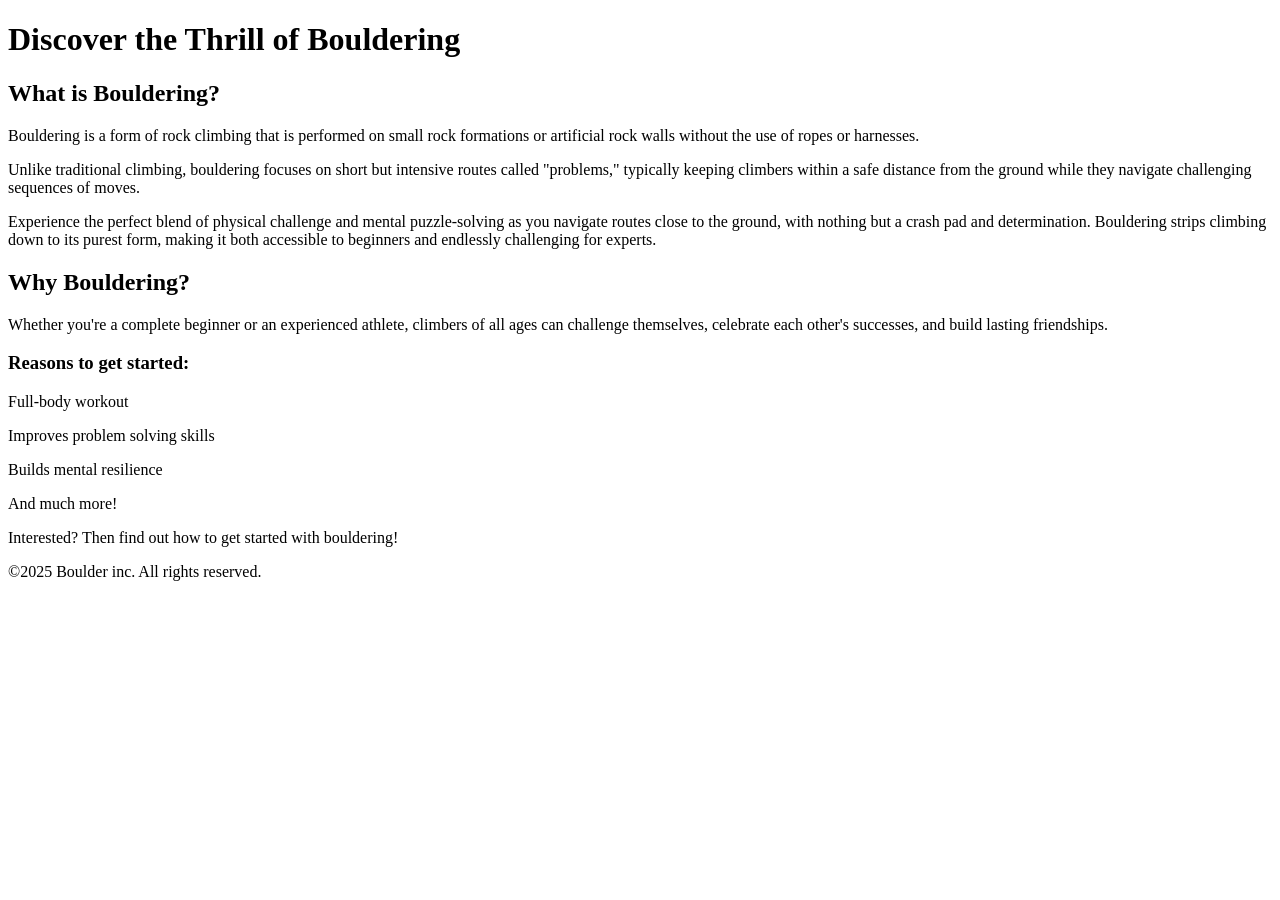
==== first-aproach/index.html @ 35b7844b "adding more folders" ====
<!DOCTYPE html>

<html>
    <!-- Coments, ts does not show up to the public, and bc that i say ts -->
    <head>

        <title>boulder</title>

    </head>

    <body>
        <h1>Discover the Thrill of Bouldering</h1>

        <h2>What is Bouldering?</h2>
        <p>Bouldering is a form of rock climbing that is performed on small rock formations or artificial rock walls without the use of ropes or harnesses. </p>
        <p>Unlike traditional climbing, bouldering focuses on short but intensive routes called "problems," typically keeping climbers within a safe distance from the ground while they navigate challenging sequences of moves.</p>
        <p>Experience the perfect blend of physical challenge and mental puzzle-solving as you navigate routes close to the ground, with nothing but a crash pad and determination. Bouldering strips climbing down to its purest form, making it both accessible to beginners and endlessly challenging for experts. </p>
        
        <h2>Why Bouldering?</h2>
        <p>Whether you're a complete beginner or an experienced athlete, climbers of all ages can challenge themselves, celebrate each other's successes, and build lasting friendships.</p>
        
        <h3>Reasons to get started:</h3>
        <p>Full-body workout</p>
        <p>Improves problem solving skills</p>
        <p>Builds mental resilience</p>
        <p>And much more!</p>

        <p>Interested? Then find out how to get started with bouldering!</p>
        <p>©2025 Boulder inc. All rights reserved.</p>
    </body>




</html>
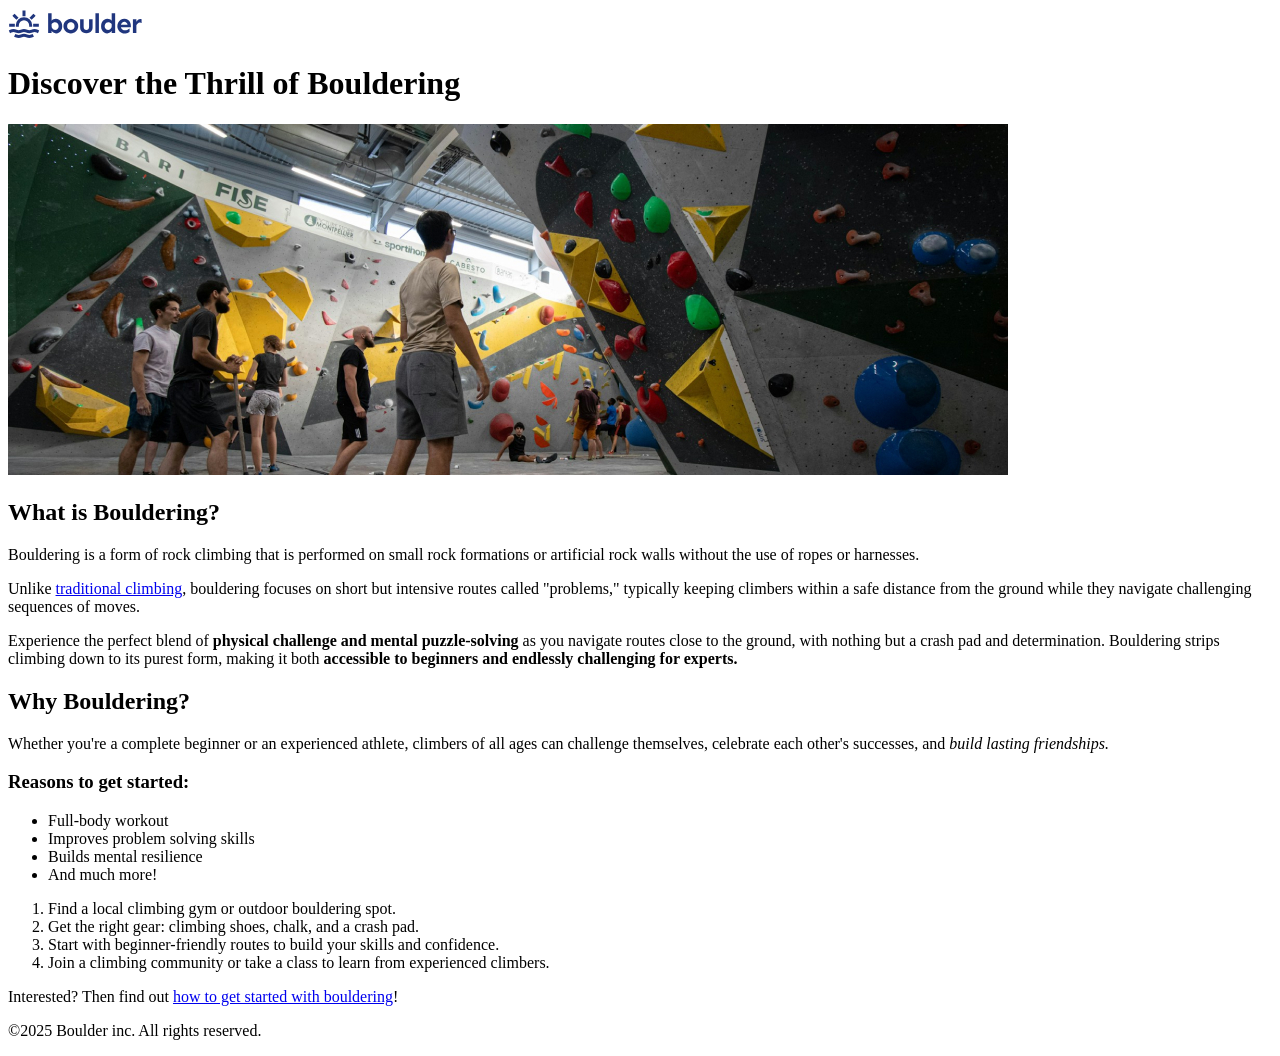
==== commit 8193530e: "checking if this works" ====
--- a/first-aproach/index.html
+++ b/first-aproach/index.html
@@ -9,24 +9,49 @@
     </head>
 
     <body>
-        <h1>Discover the Thrill of Bouldering</h1>
+        <header>
+            <img src="/images/logo.svg" alt="">
+        </header>
 
-        <h2>What is Bouldering?</h2>
-        <p>Bouldering is a form of rock climbing that is performed on small rock formations or artificial rock walls without the use of ropes or harnesses. </p>
-        <p>Unlike traditional climbing, bouldering focuses on short but intensive routes called "problems," typically keeping climbers within a safe distance from the ground while they navigate challenging sequences of moves.</p>
-        <p>Experience the perfect blend of physical challenge and mental puzzle-solving as you navigate routes close to the ground, with nothing but a crash pad and determination. Bouldering strips climbing down to its purest form, making it both accessible to beginners and endlessly challenging for experts. </p>
+        <main> 
+            <h1>Discover the Thrill of Bouldering</h1>
+
+            <img src="/images/bouldering-gym.jpg" alt="An bouldering gym">
+
+            <section> 
+                <h2>What is Bouldering?</h2>
+                    <p>Bouldering is a form of rock climbing that is performed on small rock formations or artificial rock walls without the use of ropes or harnesses. </p>
+                    <p>Unlike <a href="https://en.wikipedia.org/wiki/Climbing">traditional climbing</a>, bouldering focuses on short but intensive routes called "problems," typically keeping climbers within a safe distance from the ground while they navigate challenging sequences of moves.</p>
+                    <p>Experience the perfect blend of <strong>physical challenge and mental puzzle-solving</strong> as you navigate routes close to the ground, with nothing but a crash pad and determination. Bouldering strips climbing down to its purest form, making it both <strong>accessible to beginners and endlessly challenging for experts.</strong> </p>
+            </section>
+
+            <section>
+                <h2>Why Bouldering?</h2>
+                <p>Whether you're a complete beginner or an experienced athlete, climbers of all ages can challenge themselves, celebrate each other's successes, and <em>build lasting friendships.</em></p>        
+                <h3>Reasons to get started:</h3>
+
+                <ul> 
+                    <li>Full-body workout</li>
+                    <li>Improves problem solving skills</li>
+                    <li>Builds mental resilience</li>
+                    <li>And much more!</li>
+                </ul>
+                <ol>
+                    <li>Find a local climbing gym or outdoor bouldering spot.</li>
+                    <li>Get the right gear: climbing shoes, chalk, and a crash pad.</li>
+                    <li>Start with beginner-friendly routes to build your skills and confidence.</li>
+                    <li>Join a climbing community or take a class to learn from experienced climbers.</li>
+                </ol>
+                <p>Interested? Then find out <a href="new-thing.html">how to get started with bouldering</a>!</p>
+            </section>
+
+        </main>
         
-        <h2>Why Bouldering?</h2>
-        <p>Whether you're a complete beginner or an experienced athlete, climbers of all ages can challenge themselves, celebrate each other's successes, and build lasting friendships.</p>
         
-        <h3>Reasons to get started:</h3>
-        <p>Full-body workout</p>
-        <p>Improves problem solving skills</p>
-        <p>Builds mental resilience</p>
-        <p>And much more!</p>
-
-        <p>Interested? Then find out how to get started with bouldering!</p>
-        <p>©2025 Boulder inc. All rights reserved.</p>
+        <footer>
+            <p>©2025 Boulder inc. All rights reserved.</p>
+        </footer>
+        
     </body>
 
 
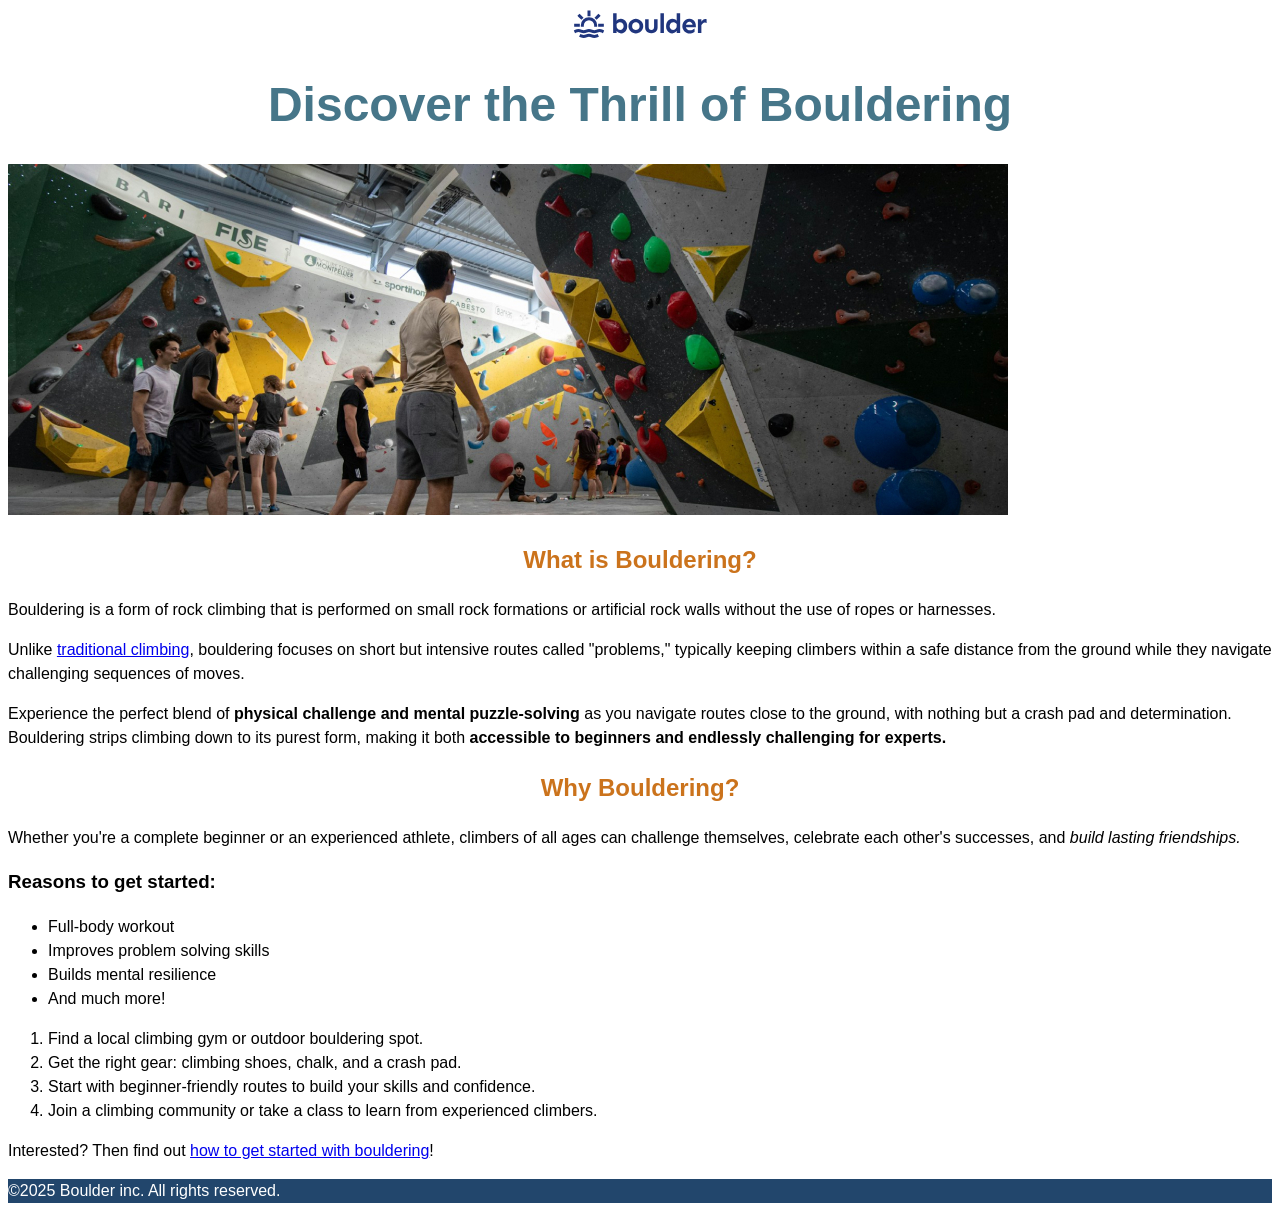
==== commit 45bea555: "css and stuff" ====
--- a/first-aproach/index.html
+++ b/first-aproach/index.html
@@ -1,10 +1,12 @@
 <!DOCTYPE html>
 
-<html>
+<html dir="ltr">
+    
     <!-- Coments, ts does not show up to the public, and bc that i say ts -->
     <head>
 
         <title>boulder</title>
+        <link href="css/style.css" rel="stylesheet">
 
     </head>
 
--- a/first-aproach/css/style.css
+++ b/first-aproach/css/style.css
@@ -0,0 +1,27 @@
+body {
+    background-color: #ffffff;
+    font-family: sans-serif;
+    line-height: 1.5;
+}
+
+header {
+    text-align: center;
+}
+
+h1 {
+    font-family: sans-serif;
+    color: #467689;
+    text-align: center;
+    font-size: 3rem;
+    line-height: 1.1;
+}
+
+h2 {
+    color: #CB731C;
+    text-align: center;
+}
+
+footer {
+    background-color: #22466c;
+    color: #ffffff;
+}
